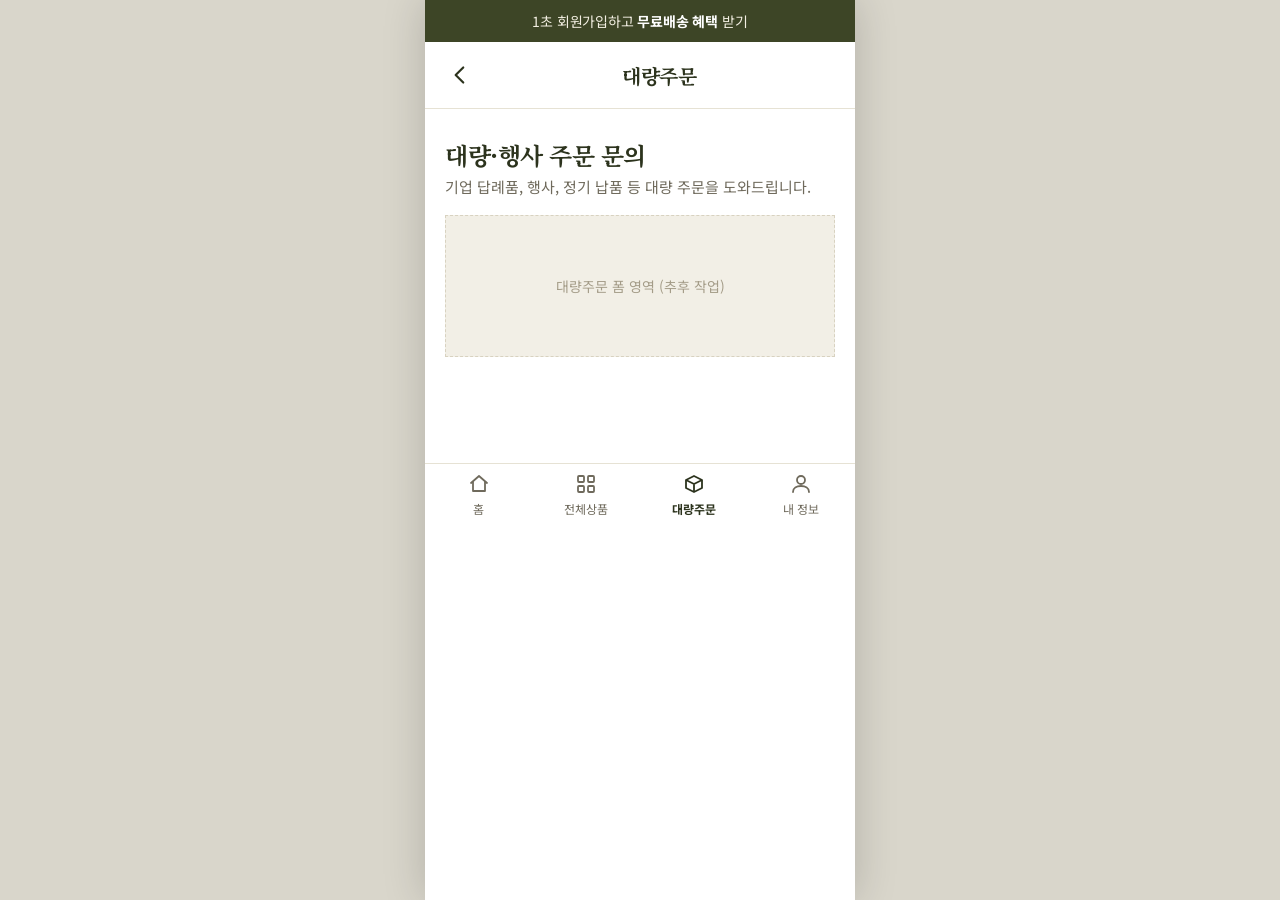
==== apply.html @ 5a45f838 "Add files via upload" ====
<!doctype html>
<html lang="ko">
<head>
<meta charset="utf-8">
<meta name="viewport" content="width=device-width, initial-scale=1, viewport-fit=cover">
<title>대량주문 · 명가삼대떡집</title>
<link rel="preconnect" href="https://fonts.googleapis.com">
<link rel="preconnect" href="https://fonts.gstatic.com" crossorigin>
<link href="https://fonts.googleapis.com/css2?family=Noto+Sans+KR:wght@400;500;700;900&family=Noto+Serif+KR:wght@500;600;700;900&display=swap" rel="stylesheet">
<link rel="stylesheet" href="style.css">
</head>
<body>
<div class="phone">

  <div class="topbar">1초 회원가입하고 <b>무료배송 혜택</b> 받기</div>

  <header class="header">
    <a class="icon-btn back" href="index.html" aria-label="뒤로가기">
      <svg width="26" height="26" viewBox="0 0 24 24" fill="none" stroke="currentColor" stroke-width="2" stroke-linecap="round" stroke-linejoin="round"><path d="M15 5l-7 7 7 7"/></svg>
    </a>
    <div class="page-title">대량주문</div>
    <div class="header-right"></div>
  </header>

  <section class="section">
    <h3>대량·행사 주문 문의</h3>
    <p class="desc">기업 답례품, 행사, 정기 납품 등 대량 주문을 도와드립니다.</p>
    <div class="pd-detail" style="border:none; padding:0">
      <div class="ph">대량주문 폼 영역 (추후 작업)</div>
    </div>
  </section>

  <div class="spacer"></div>

  <nav class="bottomnav">
    <a href="index.html"><svg width="24" height="24" viewBox="0 0 24 24" fill="none" stroke="currentColor" stroke-width="1.8" stroke-linecap="round" stroke-linejoin="round"><path d="M4 11 12 4l8 7"/><path d="M6 10v9h12v-9"/></svg>홈</a>
    <a href="list.html?cate=23"><svg width="24" height="24" viewBox="0 0 24 24" fill="none" stroke="currentColor" stroke-width="1.8"><rect x="4" y="4" width="6" height="6" rx="1"/><rect x="14" y="4" width="6" height="6" rx="1"/><rect x="4" y="14" width="6" height="6" rx="1"/><rect x="14" y="14" width="6" height="6" rx="1"/></svg>전체상품</a>
    <a href="apply.html" class="on"><svg width="24" height="24" viewBox="0 0 24 24" fill="none" stroke="currentColor" stroke-width="1.8" stroke-linejoin="round"><path d="M4 8 12 4l8 4v8l-8 4-8-4Z"/><path d="M4 8l8 4 8-4M12 12v8"/></svg>대량주문</a>
    <a href="#"><svg width="24" height="24" viewBox="0 0 24 24" fill="none" stroke="currentColor" stroke-width="1.8" stroke-linecap="round"><circle cx="12" cy="8" r="4"/><path d="M4 20c0-4 3.6-6 8-6s8 2 8 6"/></svg>내 정보</a>
  </nav>

</div>
</body>
</html>
---- style.css ----
:root{
  --olive:#3d4526;        /* 진한 올리브 (상단바·특가·브랜드) */
  --olive-2:#4a5330;
  --olive-ink:#2c331d;    /* 브랜드 글자 */
  --cream:#f4f1e6;        /* 크림 배경 */
  --cream-2:#efe9d8;
  --line:#e6e2d4;         /* 구분선 */
  --ink:#26261f;          /* 본문 */
  --sub:#6f6a5c;          /* 보조 텍스트 */
  --red:#c0392b;          /* 장바구니 뱃지 */
  --sale:#2f6b3a;         /* 할인율 */
  --serif:"Noto Serif KR","Nanum Myeongjo","Apple SD Gothic Neo",serif;
  --sans:"Noto Sans KR","Apple SD Gothic Neo","Malgun Gothic",sans-serif;
}
*{box-sizing:border-box; -webkit-tap-highlight-color:transparent}
html,body{margin:0}
body{
  font-family:var(--sans); color:var(--ink);
  background:#d9d6cb;
  display:flex; justify-content:center;
  min-height:100vh;
}

/* ===== 모바일 프레임 ===== */
.phone{
  position:relative;
  width:100%; max-width:430px;
  background:#fff;
  min-height:100vh;
  box-shadow:0 0 40px rgba(0,0,0,.18);
  overflow:hidden;
}

/* ===== 상단 안내바 ===== */
.topbar{
  background:var(--olive); color:#f3efe2;
  text-align:center; font-size:14px; font-weight:400;
  padding:11px 12px; letter-spacing:-.2px;
}
.topbar b{font-weight:700; color:#fff}

/* ===== 헤더 ===== */
.header{
  display:flex; align-items:center; gap:10px;
  padding:14px 16px; background:#fff;
  border-bottom:1px solid var(--line);
}
.icon-btn{
  background:none; border:none; padding:6px; cursor:pointer;
  display:flex; align-items:center; justify-content:center;
  color:var(--olive-ink); text-decoration:none;
}
.icon-btn svg{display:block}
.brand{
  flex:1; display:flex; align-items:center; justify-content:center; gap:8px;
  font-family:var(--serif); font-weight:700; font-size:23px;
  color:var(--olive-ink); letter-spacing:-.5px; text-decoration:none;
}
.brand .mark{width:30px; height:30px}
.header-right{display:flex; align-items:center; gap:4px}
.cart{position:relative}
.cart .badge{
  position:absolute; top:-1px; right:-1px;
  background:var(--red); color:#fff; font-size:11px; font-weight:700;
  min-width:18px; height:18px;
  display:flex; align-items:center; justify-content:center; padding:0 4px;
  font-family:var(--sans);
}

/* ===== 뒤로가기 헤더(하위 페이지) ===== */
.header .back{color:var(--olive-ink)}
.header .page-title{
  flex:1; text-align:center; font-family:var(--serif);
  font-weight:700; font-size:20px; color:var(--olive-ink); letter-spacing:-.5px;
}

/* ===== 검색창 ===== */
.search{padding:14px 16px 4px}
.search .field{
  display:flex; align-items:center; gap:10px;
  background:#f3f2ec; border:1.5px solid #e2ded0;
  padding:15px 16px;
}
.search input{
  flex:1; border:none; background:none; outline:none;
  font-family:var(--sans); font-size:17px; color:var(--ink);
}
.search input::placeholder{color:#9a958a}

/* ===== 상단 탭 ===== */
.tabs{display:flex; justify-content:space-between; padding:16px 22px 18px; gap:6px}
.tabs a{
  font-family:var(--serif); font-weight:600; font-size:18px;
  color:var(--olive-ink); text-decoration:none; letter-spacing:-.5px;
}

/* ===== 히어로 ===== */
.hero{position:relative; display:block; height:360px; overflow:hidden; background:#e9e6da; text-decoration:none}
.hero img{width:100%; height:100%; object-fit:cover; display:block}
.hero .veil{position:absolute; inset:0; background:linear-gradient(180deg,rgba(0,0,0,0) 38%,rgba(20,25,10,.72) 100%)}
.hero .copy{position:absolute; left:22px; right:22px; bottom:22px; color:#fff}
.hero .eyebrow{font-size:15px; opacity:.92; margin:0 0 6px}
.hero h2{
  font-family:var(--serif); font-weight:900; font-size:32px; line-height:1.28;
  margin:0 0 14px; letter-spacing:-.5px; text-shadow:0 1px 8px rgba(0,0,0,.3);
}
.hero .go{font-size:15px; font-weight:500; opacity:.95}

/* ===== 배송 안내 ===== */
.delivery{background:var(--cream); text-align:center; padding:22px 20px; border-bottom:1px solid var(--line)}
.delivery .row{display:flex; align-items:center; justify-content:center; gap:10px}
.delivery .row strong{font-family:var(--serif); font-weight:700; font-size:20px; color:var(--olive-ink)}
.delivery p{margin:8px 0 0; color:var(--sub); font-size:15px}

/* ===== 섹션 공통 ===== */
.section{padding:28px 20px}
.section > h3{
  font-family:var(--serif); font-weight:700; font-size:24px;
  margin:0 0 4px; color:var(--olive-ink); letter-spacing:-.5px;
}
.section > .desc{margin:0 0 18px; color:var(--sub); font-size:15px}

/* ===== 카테고리 2x2 ===== */
.cat-grid{display:grid; grid-template-columns:1fr 1fr; gap:12px}
.cat{
  position:relative; aspect-ratio:1/1; overflow:hidden;
  display:flex; align-items:flex-end; padding:14px; color:#fff; text-decoration:none;
}
.cat .cveil{position:absolute; inset:0; background:linear-gradient(180deg,rgba(0,0,0,0) 45%,rgba(0,0,0,.5))}
.cat span{position:relative; font-family:var(--serif); font-weight:700; font-size:19px; letter-spacing:-.5px}
.cat.c1{background:linear-gradient(135deg,#8a6b3a,#5f4a28)}
.cat.c2{background:linear-gradient(135deg,#5a6b3a,#3d4a24)}
.cat.c3{background:linear-gradient(135deg,#6b5b46,#463a2c)}
.cat.c4{background:linear-gradient(135deg,#4a4433,#2f2b20)}

/* ===== 오늘의 명가 특가 ===== */
.special{background:var(--olive); padding:30px 20px 34px}
.special h3{font-family:var(--serif); font-weight:700; font-size:24px; color:#fff; margin:0 0 4px}
.special .desc{color:#d5d0bd; font-size:15px; margin:0 0 18px}
.timer{text-align:center; margin:0 0 22px}
.timer .lb{color:#cfc9b6; font-size:14px; margin-bottom:10px}
.timer .clock{display:inline-flex; align-items:center; gap:8px; font-family:var(--sans)}
.timer .u{
  background:rgba(255,255,255,.12); border:1px solid rgba(255,255,255,.2);
  color:#fff; font-size:26px; font-weight:700;
  padding:8px 12px; min-width:52px; text-align:center; letter-spacing:1px;
}
.timer .sep{color:#fff; font-size:24px; font-weight:700}

/* ===== 상품 카드 (공통) ===== */
.prod-grid{display:grid; grid-template-columns:1fr 1fr; gap:12px}
.prod{background:#fff; overflow:hidden; text-decoration:none; color:inherit; display:block; border:1px solid #f0ede3}
.prod .thumb-wrap{position:relative}
.prod .thumb{aspect-ratio:1/1; overflow:hidden; display:flex; align-items:center; justify-content:center}
.prod .thumb img{width:100%; height:100%; object-fit:cover; display:block}
.prod .thumb span{font-family:var(--serif); font-weight:700; font-size:15px; color:#fff; padding:8px; text-align:center; text-shadow:0 1px 4px rgba(0,0,0,.25)}
/* 이미지 없는 상품용 톤 */
.tone-corn{background:linear-gradient(135deg,#f6d873,#e3b12f)}
.tone-pumpkin{background:linear-gradient(135deg,#f0a95a,#d97a2b)}
.tone-green{background:linear-gradient(135deg,#7d8f4e,#4f5c2c)}
.tone-brown{background:linear-gradient(135deg,#8a6f4e,#5a4530)}
.tone-rice{background:linear-gradient(135deg,#d9cdb0,#a89a76)}
.prod .tag{
  position:absolute; top:8px; left:8px;
  background:var(--olive); color:#fff; font-size:11px; font-weight:700;
  padding:4px 8px; letter-spacing:-.3px;
}
.prod .tag.sold{background:#7a7568}
.prod.is-sold .thumb{filter:grayscale(.6) brightness(.9)}
.prod .info{padding:12px 12px 14px}
.prod .name{font-family:var(--serif); font-weight:600; font-size:16px; color:var(--ink); margin:0 0 6px; line-height:1.35}
.prod .price{display:flex; align-items:baseline; gap:6px; flex-wrap:wrap}
.prod .was{color:#a8a397; font-size:13px; text-decoration:line-through}
.prod .off{color:var(--sale); font-weight:900; font-size:17px}
.prod .now{color:var(--ink); font-weight:900; font-size:17px}
/* 특가(올리브 배경) 안에서는 카드 테두리 제거 */
.special .prod{border:none}

/* ===== 목록 페이지 ===== */
.list-top{padding:18px 20px 6px; display:flex; align-items:baseline; justify-content:space-between}
.list-top .cnt{color:var(--sub); font-size:14px}
.list-top .cnt b{color:var(--olive-ink); font-weight:700}
.list-top .sort{border:1px solid var(--line); background:#fff; color:var(--ink); font-size:14px; padding:8px 10px; font-family:var(--sans)}
.list-grid{display:grid; grid-template-columns:1fr 1fr; gap:12px; padding:12px 20px 30px}

/* 카테고리 칩 */
.chips{display:flex; gap:8px; padding:6px 20px 4px; overflow-x:auto}
.chips::-webkit-scrollbar{display:none}
.chips a{
  flex:0 0 auto; text-decoration:none; white-space:nowrap;
  font-size:14px; font-weight:500; color:var(--sub);
  border:1px solid var(--line); background:#fff; padding:9px 15px; border-radius:999px;
}
.chips a.on{background:var(--olive); color:#fff; border-color:var(--olive); font-weight:700}

/* ===== 상세 페이지 ===== */
.pd-hero{aspect-ratio:1/1; background:#efece2; display:flex; align-items:center; justify-content:center; overflow:hidden}
.pd-hero img{width:100%; height:100%; object-fit:cover; display:block}
.pd-hero span{font-family:var(--serif); font-weight:700; font-size:24px; color:#fff; text-shadow:0 1px 6px rgba(0,0,0,.3)}
.pd-body{padding:22px 20px 20px}
.pd-badge{display:flex; gap:6px; margin-bottom:10px}
.pd-badge .tag{background:var(--cream-2); color:var(--olive-ink); font-size:12px; font-weight:700; padding:5px 10px}
.pd-name{font-family:var(--serif); font-weight:700; font-size:23px; line-height:1.4; color:var(--ink); margin:0 0 14px; letter-spacing:-.4px}
.pd-price{display:flex; align-items:baseline; gap:8px; flex-wrap:wrap; margin-bottom:6px}
.pd-price .was{color:#a8a397; font-size:16px; text-decoration:line-through}
.pd-price .off{color:var(--red); font-weight:900; font-size:24px}
.pd-price .now{color:var(--ink); font-weight:900; font-size:26px}
.pd-ship{margin:14px 0 0; padding-top:16px; border-top:1px solid var(--line); color:var(--sub); font-size:14px; line-height:1.9}
.pd-ship b{color:var(--olive-ink); font-weight:700; display:inline-block; width:70px}

/* 옵션/수량 */
.pd-form{padding:0 20px 20px}
.pd-form label{display:block; font-size:14px; font-weight:700; color:var(--olive-ink); margin:16px 0 8px}
.pd-form select{
  width:100%; border:1.5px solid #e2ded0; background:#f8f7f1;
  padding:15px 14px; font-size:16px; font-family:var(--sans); color:var(--ink);
  appearance:none; -webkit-appearance:none;
  background-image:url("data:image/svg+xml,%3Csvg xmlns='http://www.w3.org/2000/svg' width='16' height='16' viewBox='0 0 24 24' fill='none' stroke='%236f6a5c' stroke-width='2'%3E%3Cpath d='M6 9l6 6 6-6'/%3E%3C/svg%3E");
  background-repeat:no-repeat; background-position:right 14px center;
}
.qty{display:flex; align-items:center; border:1.5px solid #e2ded0; width:140px}
.qty button{width:46px; height:46px; border:none; background:#f3f2ec; font-size:22px; color:var(--olive-ink); cursor:pointer}
.qty input{flex:1; width:100%; border:none; text-align:center; font-size:17px; font-weight:700; color:var(--ink); background:#fff; outline:none}

/* 상세 설명 자리 */
.pd-detail{padding:24px 20px 40px; border-top:8px solid #f2efe6}
.pd-detail h4{font-family:var(--serif); font-weight:700; font-size:19px; color:var(--olive-ink); margin:0 0 12px}
.pd-detail p{color:var(--sub); font-size:15px; line-height:1.8; margin:0 0 12px}
.pd-detail .ph{background:#f2efe6; border:1px dashed #d8d2c0; color:#a49c88; text-align:center; padding:60px 20px; font-size:14px}

/* 하단 구매 바 */
.buybar{
  position:sticky; bottom:0; left:0; right:0; z-index:20;
  display:flex; gap:10px; background:#fff; border-top:1px solid var(--line);
  padding:12px 16px max(12px, env(safe-area-inset-bottom));
}
.buybar .wish{
  width:56px; flex:0 0 auto; border:1.5px solid #d8d2c0; background:#fff;
  display:flex; align-items:center; justify-content:center; color:var(--olive-ink); cursor:pointer;
}
.buybar .cart-btn{
  flex:1; border:1.5px solid var(--olive); background:#fff; color:var(--olive-ink);
  font-family:var(--serif); font-weight:700; font-size:17px; cursor:pointer;
}
.buybar .buy-btn{
  flex:1.4; border:none; background:var(--olive); color:#fff;
  font-family:var(--serif); font-weight:700; font-size:17px; cursor:pointer;
}
.pd-spacer{height:20px}

/* 하단 탭바 자리 확보 */
.spacer{height:78px}

/* ===== 하단 탭바 ===== */
.bottomnav{
  position:sticky; bottom:0; left:0; right:0;
  display:flex; background:#fff; border-top:1px solid var(--line);
  padding:8px 0 max(10px, env(safe-area-inset-bottom));
}
.bottomnav a{
  flex:1; text-align:center; text-decoration:none; color:var(--sub);
  font-size:12px; display:flex; flex-direction:column; align-items:center; gap:4px;
}
.bottomnav a.on{color:var(--olive-ink); font-weight:700}
.bottomnav svg{display:block}

/* ===== 햄버거 메뉴 오버레이 ===== */
.menu{
  position:absolute; inset:0; background:#fff; z-index:30;
  display:flex; flex-direction:column;
  transform:translateX(-100%); transition:transform .28s ease;
  overflow-y:auto;
}
.menu.open{transform:translateX(0)}
.menu .login{background:var(--cream); padding:18px 20px; border-bottom:1px solid var(--line)}
.menu .login p{margin:0 0 12px; font-size:15px; color:var(--sub)}
.menu .login .btns{display:grid; grid-template-columns:1fr 1fr; gap:12px}
.menu .login .btns button{
  font-family:var(--serif); font-weight:700; font-size:19px; color:var(--olive-ink);
  background:#fff; border:1.5px solid #c9c2ae; padding:16px 0; cursor:pointer;
}
.menu .mhead{padding:22px 20px 10px; display:flex; align-items:baseline; gap:10px}
.menu .mhead h3{font-family:var(--serif); font-weight:700; font-size:26px; color:var(--olive-ink); margin:0; letter-spacing:-.5px}
.menu .mhead span{color:var(--sub); font-size:14px}
.menu .mgrid{display:grid; grid-template-columns:1fr 1fr}
.menu .mgrid a{
  display:flex; align-items:center; justify-content:space-between;
  padding:22px 20px; text-decoration:none; color:var(--olive-ink);
  font-family:var(--serif); font-weight:600; font-size:20px; letter-spacing:-.5px;
  border-top:1px solid var(--line);
}
.menu .mgrid a:nth-child(odd){border-right:1px solid var(--line)}
.menu .mgrid a .chev{color:#b7b1a1}

@media (prefers-reduced-motion: reduce){ .menu{transition:none} }
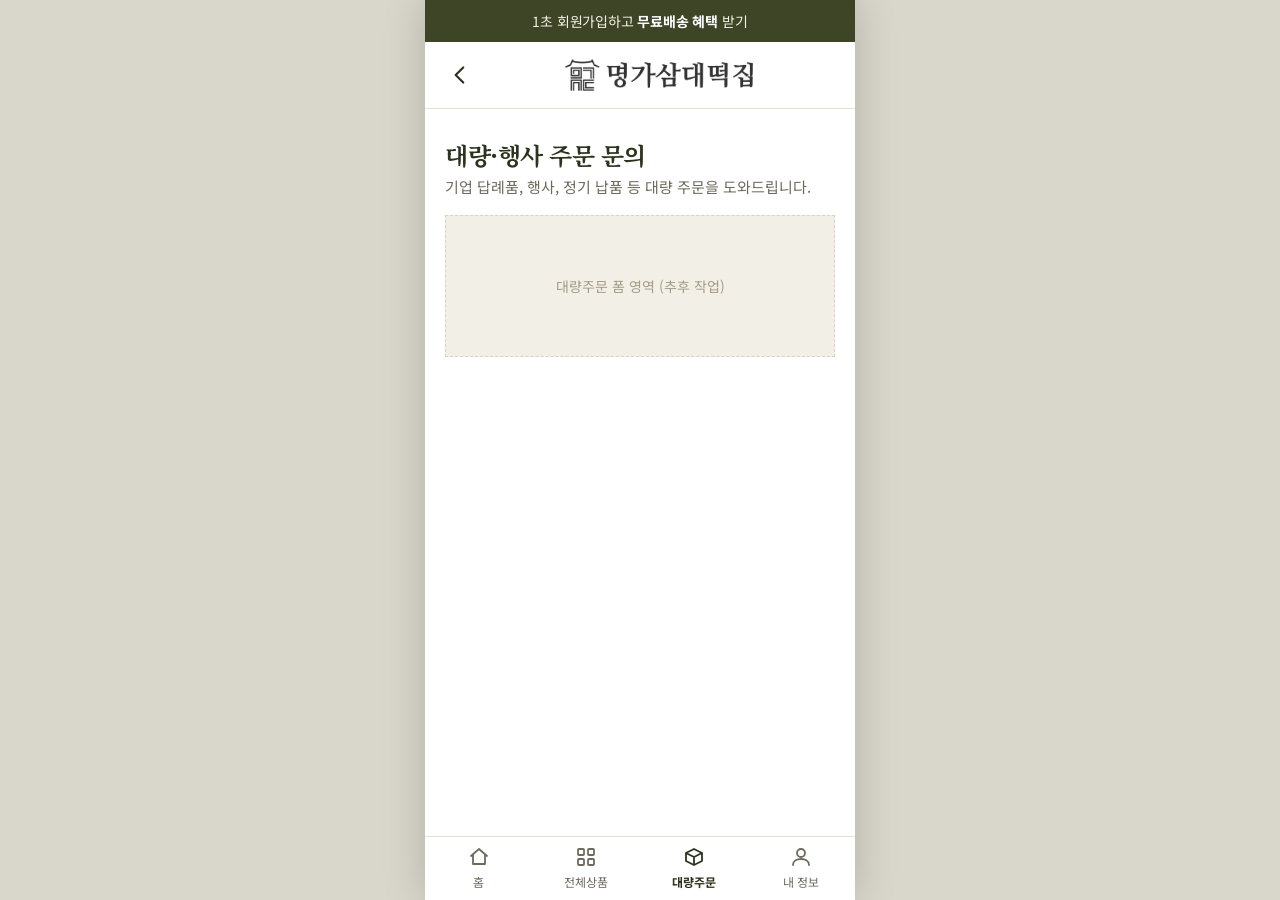
==== commit a98b0ad6: "Add files via upload" ====
--- a/apply.html
+++ b/apply.html
@@ -18,7 +18,14 @@
     <a class="icon-btn back" href="index.html" aria-label="뒤로가기">
       <svg width="26" height="26" viewBox="0 0 24 24" fill="none" stroke="currentColor" stroke-width="2" stroke-linecap="round" stroke-linejoin="round"><path d="M15 5l-7 7 7 7"/></svg>
     </a>
-    <div class="page-title">대량주문</div>
+    <a class="brand" href="index.html">
+      <img class="logo-img" src="myeongga-logo.webp" alt="명가삼대떡집"
+           onerror="this.classList.add('hide'); if(this.nextElementSibling) this.nextElementSibling.classList.remove('hide')">
+      <span class="brand-fallback hide">
+        <svg class="mark" viewBox="0 0 32 32" fill="none" stroke="currentColor" stroke-width="1.6" stroke-linejoin="round"><path d="M6 14 16 6l10 8"/><path d="M8 14v11h16V14"/><path d="M8 25h16"/><path d="M13 25v-6h6v6"/></svg>
+        명가삼대떡집
+      </span>
+    </a>
     <div class="header-right"></div>
   </header>
 
--- a/style.css
+++ b/style.css
@@ -9,7 +9,7 @@
   --sub:#6f6a5c;          /* 보조 텍스트 */
   --red:#c0392b;          /* 장바구니 뱃지 */
   --sale:#2f6b3a;         /* 할인율 */
-  --serif:"Noto Serif KR","Nanum Myeongjo","Apple SD Gothic Neo",serif;
+  --serif:"Noto Serif KR",serif;
   --sans:"Noto Sans KR","Apple SD Gothic Neo","Malgun Gothic",sans-serif;
 }
 *{box-sizing:border-box; -webkit-tap-highlight-color:transparent}
@@ -28,7 +28,7 @@
   background:#fff;
   min-height:100vh;
   box-shadow:0 0 40px rgba(0,0,0,.18);
-  overflow:hidden;
+  overflow-x:clip; /* 세로 sticky는 살리고 오프캔버스 메뉴만 가로 클리핑 */
 }
 
 /* ===== 상단 안내바 ===== */
@@ -60,12 +60,16 @@
 .header-right{display:flex; align-items:center; gap:4px}
 .cart{position:relative}
 .cart .badge{
-  position:absolute; top:-1px; right:-1px;
-  background:var(--red); color:#fff; font-size:11px; font-weight:700;
-  min-width:18px; height:18px;
-  display:flex; align-items:center; justify-content:center; padding:0 4px;
+  position:absolute; top:-2px; right:-3px;
+  background:var(--red); color:#fff; font-size:11px; font-weight:700; line-height:1;
+  min-width:19px; height:19px; border-radius:50%; box-sizing:border-box;
+  display:flex; align-items:center; justify-content:center; padding:0 3px;
   font-family:var(--sans);
 }
+/* 로고 이미지 + 폴백 */
+.brand .logo-img{height:32px; width:auto; display:block}
+.brand-fallback{display:inline-flex; align-items:center; gap:8px}
+.hide{display:none !important}
 
 /* ===== 뒤로가기 헤더(하위 페이지) ===== */
 .header .back{color:var(--olive-ink)}
@@ -74,7 +78,24 @@
   font-weight:700; font-size:20px; color:var(--olive-ink); letter-spacing:-.5px;
 }
 
-/* ===== 검색창 ===== */
+/* ===== 상단 고정 영역 (헤더+검색창) ===== */
+.topfix{position:sticky; top:0; z-index:25; background:#fff; box-shadow:0 2px 8px rgba(0,0,0,.04)}
+
+/* ===== 검색창 (토글, 즉시 노출) ===== */
+.searchbar{display:none; background:#fff}
+.searchbar.open{display:block; border-bottom:1px solid var(--line)}
+.searchbar .field{
+  display:flex; align-items:center; gap:10px; margin:14px 16px;
+  background:#f3f2ec; border:1.5px solid #e2ded0; padding:14px 16px;
+}
+.searchbar input{
+  flex:1; border:none; background:none; outline:none;
+  font-family:var(--sans); font-size:16px; color:var(--ink);
+}
+.searchbar input::placeholder{color:#9a958a}
+.searchbar .sb-icon{background:none; border:none; padding:0; display:flex; cursor:pointer}
+
+/* ===== 검색창(구버전, 미사용) ===== */
 .search{padding:14px 16px 4px}
 .search .field{
   display:flex; align-items:center; gap:10px;
@@ -95,7 +116,7 @@
 }
 
 /* ===== 히어로 ===== */
-.hero{position:relative; display:block; height:360px; overflow:hidden; background:#e9e6da; text-decoration:none}
+.hero{position:relative; display:block; height:432px; overflow:hidden; background:#e9e6da; text-decoration:none}
 .hero img{width:100%; height:100%; object-fit:cover; display:block}
 .hero .veil{position:absolute; inset:0; background:linear-gradient(180deg,rgba(0,0,0,0) 38%,rgba(20,25,10,.72) 100%)}
 .hero .copy{position:absolute; left:22px; right:22px; bottom:22px; color:#fff}
@@ -112,6 +133,23 @@
 .delivery .row strong{font-family:var(--serif); font-weight:700; font-size:20px; color:var(--olive-ink)}
 .delivery p{margin:8px 0 0; color:var(--sub); font-size:15px}
 
+/* ===== 주문 배너 롤링 (문자/전화) ===== */
+.orderbanner{position:relative; height:96px; background:var(--cream); border-bottom:1px solid var(--line); overflow:hidden; touch-action:pan-y; cursor:grab}
+.orderbanner:active{cursor:grabbing}
+.orderbanner .ob-slide{
+  position:absolute; inset:0; display:flex; align-items:center; gap:16px;
+  padding:0 22px; text-decoration:none;
+  opacity:0; visibility:hidden; transition:opacity .4s ease;
+}
+.orderbanner .ob-slide.is-on{opacity:1; visibility:visible}
+.ob-icon{width:60px; height:60px; flex:0 0 auto; display:flex; align-items:center; justify-content:center; color:#fff}
+.ob-icon.sms{background:var(--red)}
+.ob-icon.tel{background:var(--olive)}
+.ob-text{display:flex; flex-direction:column; gap:5px; line-height:1.1}
+.ob-text small{color:var(--sub); font-size:14px; font-weight:500}
+.ob-text b{font-family:var(--serif); font-size:26px; font-weight:700; color:var(--ink); letter-spacing:.5px}
+.ob-text b.num-red{color:var(--red)}
+
 /* ===== 섹션 공통 ===== */
 .section{padding:28px 20px}
 .section > h3{
@@ -124,10 +162,11 @@
 .cat-grid{display:grid; grid-template-columns:1fr 1fr; gap:12px}
 .cat{
   position:relative; aspect-ratio:1/1; overflow:hidden;
-  display:flex; align-items:flex-end; padding:14px; color:#fff; text-decoration:none;
-}
-.cat .cveil{position:absolute; inset:0; background:linear-gradient(180deg,rgba(0,0,0,0) 45%,rgba(0,0,0,.5))}
-.cat span{position:relative; font-family:var(--serif); font-weight:700; font-size:19px; letter-spacing:-.5px}
+  display:block; color:#fff; text-decoration:none;
+}
+.cat img{position:absolute; inset:0; width:100%; height:100%; object-fit:cover; display:block}
+.cat .cveil{position:absolute; inset:0; background:linear-gradient(180deg,rgba(0,0,0,0) 45%,rgba(0,0,0,.55))}
+.cat span{position:absolute; left:14px; bottom:14px; font-family:var(--serif); font-weight:700; font-size:19px; letter-spacing:-.5px; text-shadow:0 1px 6px rgba(0,0,0,.35)}
 .cat.c1{background:linear-gradient(135deg,#8a6b3a,#5f4a28)}
 .cat.c2{background:linear-gradient(135deg,#5a6b3a,#3d4a24)}
 .cat.c3{background:linear-gradient(135deg,#6b5b46,#463a2c)}
@@ -135,9 +174,9 @@
 
 /* ===== 오늘의 명가 특가 ===== */
 .special{background:var(--olive); padding:30px 20px 34px}
-.special h3{font-family:var(--serif); font-weight:700; font-size:24px; color:#fff; margin:0 0 4px}
+.special h3{font-family:var(--serif); font-weight:700; font-size:24px; color:#fff; margin:0 0 6px; text-align:center}
 .special .desc{color:#d5d0bd; font-size:15px; margin:0 0 18px}
-.timer{text-align:center; margin:0 0 22px}
+.timer{text-align:center; margin:0 0 24px}
 .timer .lb{color:#cfc9b6; font-size:14px; margin-bottom:10px}
 .timer .clock{display:inline-flex; align-items:center; gap:8px; font-family:var(--sans)}
 .timer .u{
@@ -251,9 +290,10 @@
 /* 하단 탭바 자리 확보 */
 .spacer{height:78px}
 
-/* ===== 하단 탭바 ===== */
+/* ===== 하단 탭바 (화면 하단 고정) ===== */
 .bottomnav{
-  position:sticky; bottom:0; left:0; right:0;
+  position:fixed; left:50%; transform:translateX(-50%);
+  bottom:0; width:100%; max-width:430px; z-index:22;
   display:flex; background:#fff; border-top:1px solid var(--line);
   padding:8px 0 max(10px, env(safe-area-inset-bottom));
 }
@@ -264,14 +304,16 @@
 .bottomnav a.on{color:var(--olive-ink); font-weight:700}
 .bottomnav svg{display:block}
 
-/* ===== 햄버거 메뉴 오버레이 ===== */
+/* ===== 햄버거 메뉴 (즉시 노출, 화면 고정, 메뉴 영역만 스크롤) ===== */
 .menu{
-  position:absolute; inset:0; background:#fff; z-index:30;
-  display:flex; flex-direction:column;
-  transform:translateX(-100%); transition:transform .28s ease;
-  overflow-y:auto;
-}
-.menu.open{transform:translateX(0)}
+  position:fixed; top:0; bottom:0; left:50%; transform:translateX(-50%);
+  width:100%; max-width:430px; background:#fff; z-index:40;
+  display:none; flex-direction:column;
+  overflow-y:auto; -webkit-overflow-scrolling:touch; overscroll-behavior:contain;
+}
+.menu.open{display:flex}
+/* 메뉴 열렸을 때 뒤 배경 스크롤 잠금 */
+body.menu-open{overflow:hidden}
 .menu .login{background:var(--cream); padding:18px 20px; border-bottom:1px solid var(--line)}
 .menu .login p{margin:0 0 12px; font-size:15px; color:var(--sub)}
 .menu .login .btns{display:grid; grid-template-columns:1fr 1fr; gap:12px}
